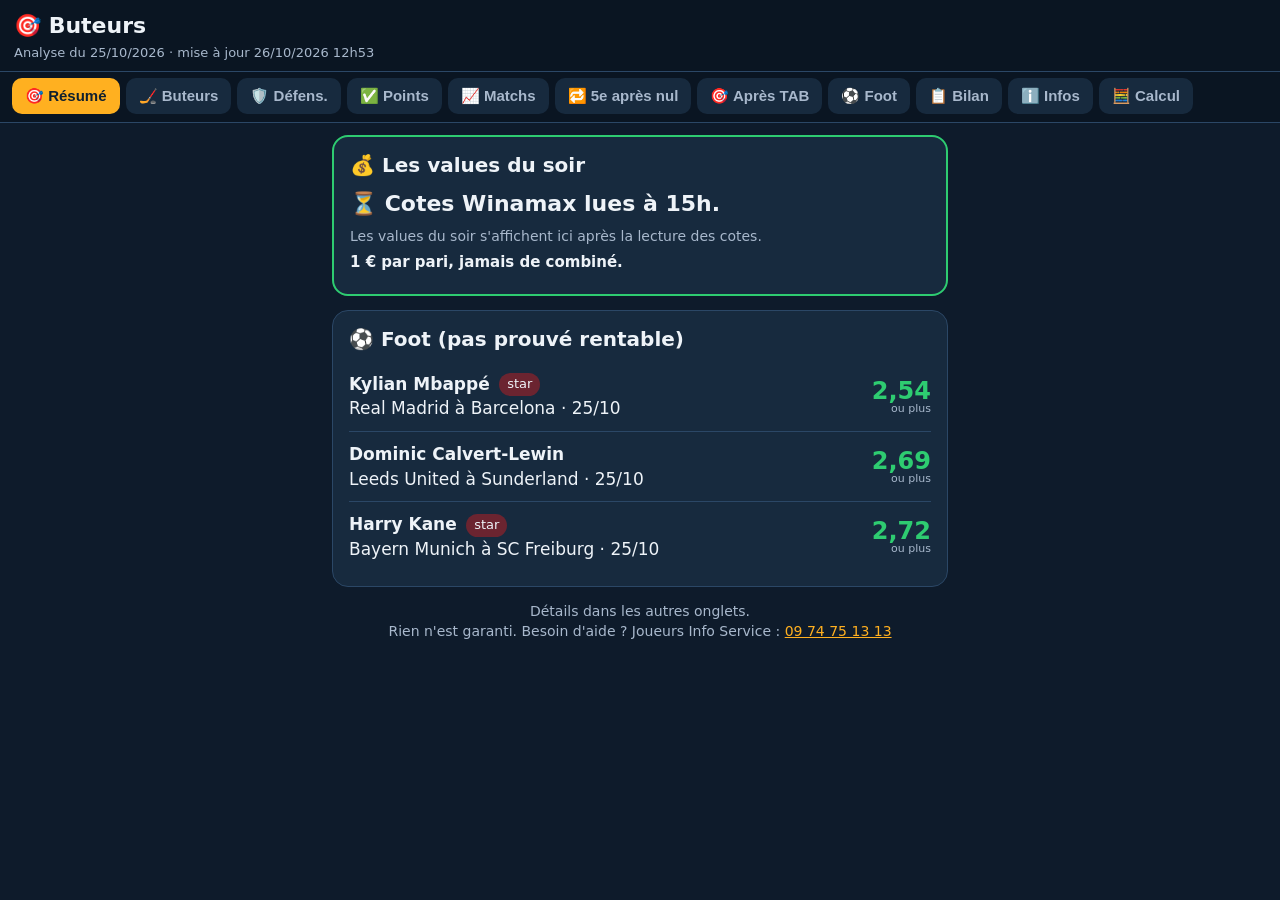
==== buteurs/index.html @ e9d62663 "Résumé : carte « Les values du soir » par profil, stars repliées (v10)" ====
<!DOCTYPE html>
<html lang="fr">
<head>
<meta charset="utf-8">
<meta name="robots" content="noindex,nofollow,noarchive">
<meta name="viewport" content="width=device-width,initial-scale=1,viewport-fit=cover">
<meta name="theme-color" content="#0e1b2b">
<meta name="apple-mobile-web-app-capable" content="yes">
<meta name="mobile-web-app-capable" content="yes">
<meta name="apple-mobile-web-app-status-bar-style" content="black-translucent">
<meta name="apple-mobile-web-app-title" content="Buteurs">
<title>Buteurs – Analyse du jour</title>
<link rel="manifest" href="manifest.webmanifest">
<link rel="apple-touch-icon" href="icon-180.png">
<link rel="icon" href="icon-192.png" type="image/png">
<link rel="stylesheet" href="style.css?v=10">
</head>
<body>
<header>
  <h1>🎯 Buteurs</h1>
  <div id="stamp">Chargement…</div>
  
</header>
<nav>
    <button data-tab="resume" class="on">🎯 Résumé</button>
    <button data-tab="buteurs">🏒 Buteurs</button>
    <button data-tab="defs">🛡️ Défens.</button>
    <button data-tab="points">✅ Points</button>
    <button data-tab="matchs">📈 Matchs</button>
    <button data-tab="nul5">🔁 5e après nul</button>
    <button data-tab="tab">🎯 Après TAB</button>
    <button data-tab="foot">⚽ Foot</button>
    <button data-tab="bilan">📋 Bilan</button>
    <button data-tab="infos">ℹ️ Infos</button>
    <button data-tab="calc">🧮 Calcul</button>
  </nav>
<main>
  <section id="resume" class="tab on"></section>
  <section id="buteurs" class="tab"></section>
  <section id="defs" class="tab"></section>
  <section id="points" class="tab"></section>
  <section id="matchs" class="tab"></section>
  <section id="nul5" class="tab"></section>
  <section id="tab" class="tab"></section>
  <section id="foot" class="tab"></section>
  <section id="bilan" class="tab"></section>
  <section id="infos" class="tab"></section>
  <section id="calc" class="tab">
    <div class="card">
      <h2>🧮 Calculateur</h2>
      <p>Mets la chance du joueur et la cote Winamax. Je te dis si tu joues.</p>
      <label>Chance du joueur (en %)<input id="cP" type="number" inputmode="decimal" placeholder="ex : 44" min="1" max="99" step="0.1"></label>
      <label>Cote Winamax<input id="cO" type="number" inputmode="decimal" placeholder="ex : 2,30" min="1.01" step="0.01"></label>
      <div id="cR" class="verdict">Remplis les 2 cases.</div>
      <p class="small">Règle : tu joues seulement si chance × cote − 1 fait au moins 10 %.<br>Exemple : 44 % et cote 2,60 → 0,44 × 2,60 − 1 = 14 % → tu joues. 44 % et cote 2,30 → 1 % → tu ne joues pas.</p>
    </div>
  </section>
</main>
<footer>
  <p>💶 <b>1 € par pari, en simple.</b> Jamais de combiné.</p>
  <p>⛔ Ne monte jamais la mise après une perte.</p>
  <p>⚠️ Rien n'est garanti. Même un bon pari perd souvent.</p>
  <p>📞 Besoin d'aide ? <b>Joueurs Info Service : <a href="tel:0974751313">09 74 75 13 13</a></b> (gratuit, anonyme).</p>
</footer>
<script src="app.js?v=10"></script>
</body>
</html>
---- buteurs/style.css ----
:root{--bg:#0e1b2b;--card:#172a3e;--card2:#1f3650;--line:#2b4766;--txt:#eef3f8;--mut:#a8b8cc;--ok:#2ecc71;--no:#ff5c6c;--warn:#ffb020}
*{box-sizing:border-box;-webkit-tap-highlight-color:transparent}
html,body{margin:0;background:var(--bg);color:var(--txt);font-family:-apple-system,system-ui,Segoe UI,Roboto,sans-serif;font-size:17px;line-height:1.45}
header{position:relative;background:#0a1522;padding:calc(10px + env(safe-area-inset-top)) 14px 0;border-bottom:1px solid var(--line)}
h1{margin:0;font-size:22px}
#stamp{color:var(--mut);font-size:13px;margin:2px 0 8px}
nav{position:sticky;top:0;z-index:5;display:flex;gap:6px;overflow-x:auto;-webkit-overflow-scrolling:touch;scrollbar-width:none;background:#0a1522;padding:calc(6px + env(safe-area-inset-top)) 12px 8px;border-bottom:1px solid var(--line)}nav::-webkit-scrollbar{display:none}
nav button{flex:0 0 auto;white-space:nowrap;font-size:15px;padding:9px 13px;border:0;border-radius:10px;background:var(--card);color:var(--mut);font-weight:600}
nav button.on{background:var(--warn);color:#10202f}
main{max-width:640px;margin:0 auto;padding:12px 12px calc(110px + env(safe-area-inset-bottom))}
.tab{display:none}.tab.on{display:block}
.card{background:var(--card);border-radius:16px;padding:14px 16px;margin:0 0 14px;border:1px solid var(--line)}
.card h2{margin:0 0 8px;font-size:20px}
.card h3{margin:12px 0 6px;font-size:17px}
.card p{margin:6px 0}
.pick{background:var(--card2);border-radius:14px;padding:12px;margin:10px 0;border-left:5px solid var(--ok)}
.pick.watch{border-left-color:var(--warn)}.pick.d{border-left-color:#5aa9ff}.pick.star{border-left-color:var(--no)}
.pick .name{font-size:19px;font-weight:700}
.pick .meta{color:var(--mut);font-size:15px}
.big{font-size:24px;font-weight:800;color:var(--warn)}
.ex{margin-top:6px;font-size:16px}
.tag{display:inline-block;font-size:13px;padding:2px 8px;border-radius:20px;background:var(--line);margin-left:4px;vertical-align:middle}
.tag.ok{background:#1d5c3a}.tag.no{background:#6b2430}
ul{margin:4px 0;padding-left:0;list-style:none}
li{margin:6px 0}
.small{font-size:14px;color:var(--mut)}
.warn{color:var(--warn)}
details{background:var(--card);border-radius:16px;margin:0 0 12px;border:1px solid var(--line)}
summary{padding:14px 16px;font-weight:700;font-size:17px;cursor:pointer}
details .in{padding:0 16px 12px}
label{display:block;margin:12px 0;font-weight:600}
input{display:block;width:100%;margin-top:6px;font-size:22px;padding:12px;border-radius:12px;border:1px solid var(--line);background:#0a1522;color:var(--txt)}
.verdict{font-size:20px;font-weight:800;padding:14px;border-radius:12px;background:var(--card2);text-align:center;margin:10px 0}
.verdict.ok{background:#1d5c3a}.verdict.no{background:#6b2430}
footer{max-width:640px;margin:0 auto;padding:6px 16px calc(24px + env(safe-area-inset-bottom));color:var(--mut);font-size:15px;border-top:1px solid var(--line)}
footer a{color:var(--warn)}

.bline{margin:.45em 0;padding:.5em .7em;border-radius:10px;background:rgba(255,255,255,.04);line-height:1.45}.bline.ok{border-left:4px solid #2ecc71}.bline.no{border-left:4px solid #e74c3c}ul.bl{list-style:none;padding:0;margin:.3em 0}ul.bl li{padding:.5em .2em;border-bottom:1px solid rgba(255,255,255,.08);line-height:1.45}ul.bl li:last-child{border-bottom:0}
.rrow{display:flex;justify-content:space-between;align-items:center;gap:10px;padding:10px 0;border-bottom:1px solid var(--line)}.rrow:last-of-type{border-bottom:0}.rodd{font-size:24px;font-weight:800;color:var(--ok);text-align:right;line-height:1}.rodd small{display:block;font-size:11px;color:var(--mut);font-weight:500}.center{text-align:center}footer{display:none}

.okc{color:var(--ok);font-weight:700}.noc{color:var(--no);font-weight:700}
.rodd.info{color:var(--mut)}
.bd{margin-top:4px;font-size:15px;color:#5aa9ff}
.wm{margin-top:3px;font-size:15px}
.rodd.pist{color:var(--warn)}
.fair{color:var(--mut);font-size:13px}

.vcard{border:2px solid var(--ok)}
.vrow{background:var(--card2);border-radius:14px;padding:12px;margin:10px 0}
.vtop{display:flex;justify-content:space-between;align-items:center;gap:10px}
.vname{font-size:19px;font-weight:700}
.vodd{font-size:32px;font-weight:800;color:var(--ok);line-height:1;text-align:right}.vodd small{display:block;font-size:11px;color:var(--mut);font-weight:500}
.vone{font-size:20px;margin:4px 0 2px}.vone b{color:var(--warn)}
.vnone{font-size:22px;font-weight:800;margin:8px 0}
.vfoot{font-weight:700;margin-top:10px;font-size:15px}
details.stars summary{font-size:15px;font-weight:600;color:var(--mut)}
.small a{color:var(--warn)}
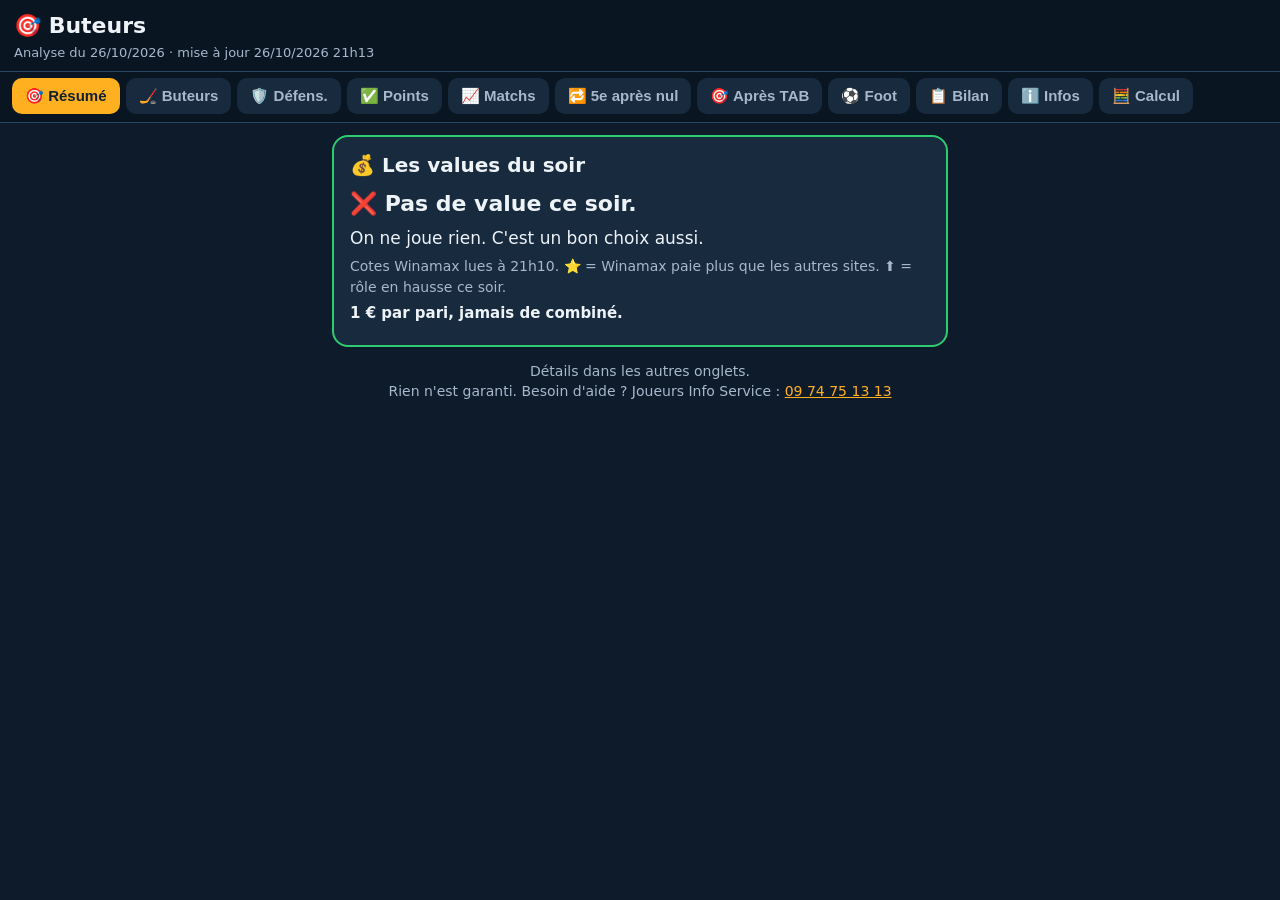
==== commit 99239eb5: "buteurs v13: ligne 🎯 Couverture point sous chaque value / Limite / signal Affiche la cote Winamax « " ====
--- a/buteurs/index.html
+++ b/buteurs/index.html
@@ -13,7 +13,7 @@
 <link rel="manifest" href="manifest.webmanifest">
 <link rel="apple-touch-icon" href="icon-180.png">
 <link rel="icon" href="icon-192.png" type="image/png">
-<link rel="stylesheet" href="style.css?v=10">
+<link rel="stylesheet" href="style.css?v=13">
 </head>
 <body>
 <header>
@@ -62,6 +62,6 @@
   <p>⚠️ Rien n'est garanti. Même un bon pari perd souvent.</p>
   <p>📞 Besoin d'aide ? <b>Joueurs Info Service : <a href="tel:0974751313">09 74 75 13 13</a></b> (gratuit, anonyme).</p>
 </footer>
-<script src="app.js?v=10"></script>
+<script src="app.js?v=13"></script>
 </body>
 </html>
--- a/buteurs/style.css
+++ b/buteurs/style.css
@@ -55,3 +55,16 @@
 .vfoot{font-weight:700;margin-top:10px;font-size:15px}
 details.stars summary{font-size:15px;font-weight:600;color:var(--mut)}
 .small a{color:var(--warn)}
+.vlim{margin:14px 0 4px;font-size:1rem}
+.lrow{opacity:.9;border-left:3px solid #e6b800;padding-left:8px}
+.lrow .vodd{color:#e6b800}
+.vsig{margin:14px 0 4px;font-size:1rem}
+.srow{border-left:3px solid #ff8c1a;padding-left:8px}
+.srow .vodd{color:#ff8c1a}
+.vsigs{font-weight:600;color:#ffb366}
+.gap{color:#ffb366}
+
+.cover{margin-top:6px;font-size:13px;line-height:1.35;padding:6px 8px;border-radius:8px;background:#0d1a28}
+.cover b{font-size:15px}
+.cover.ok{border-left:3px solid var(--ok);color:#b8f0c8}
+.cover.no{border-left:3px solid var(--mut);color:var(--mut)}
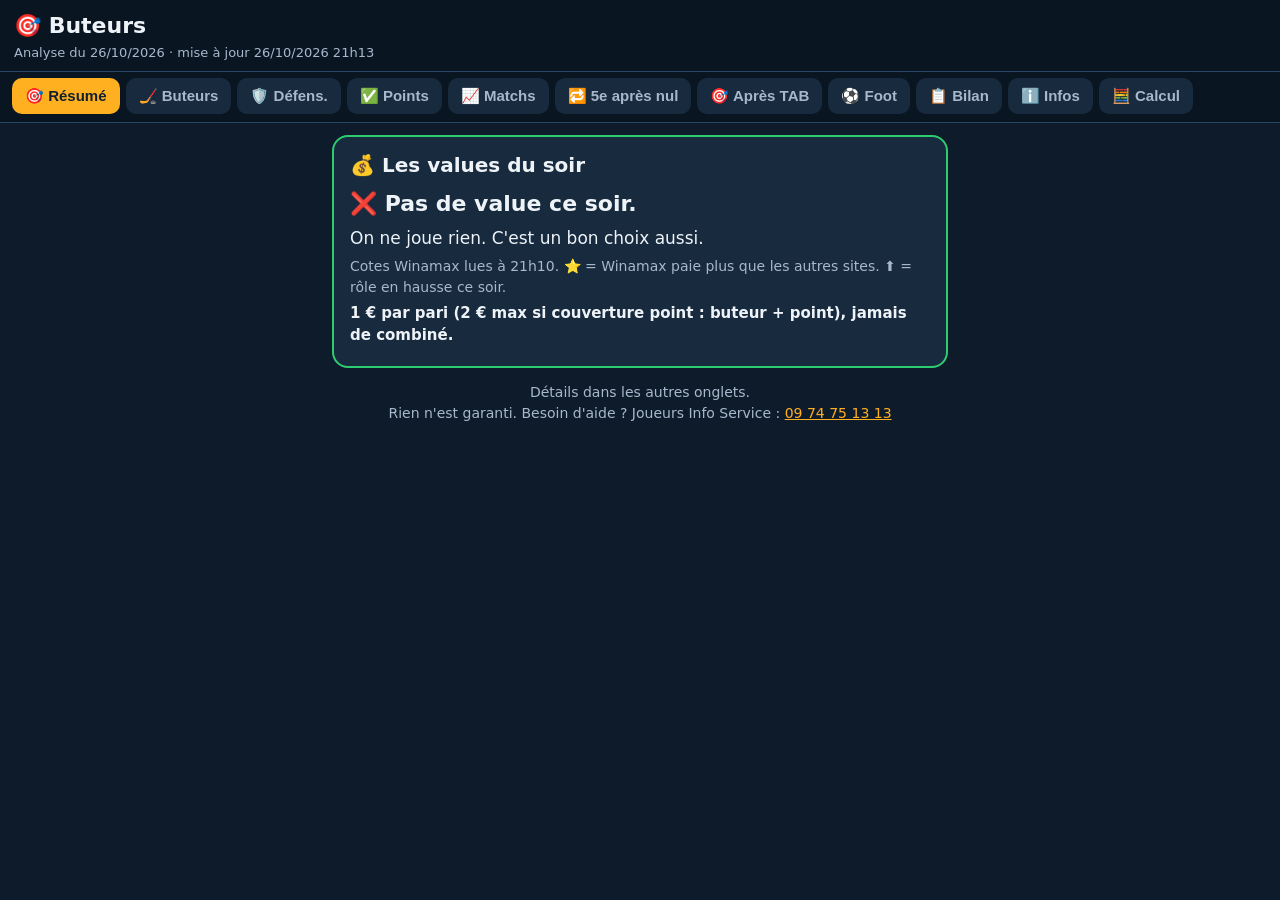
==== commit e572cc2e: "buteurs v14: split de mise 2 € (buteur + couverture point) Sous chaque value / Limite / signal : Mis" ====
--- a/buteurs/index.html
+++ b/buteurs/index.html
@@ -13,7 +13,7 @@
 <link rel="manifest" href="manifest.webmanifest">
 <link rel="apple-touch-icon" href="icon-180.png">
 <link rel="icon" href="icon-192.png" type="image/png">
-<link rel="stylesheet" href="style.css?v=13">
+<link rel="stylesheet" href="style.css?v=14">
 </head>
 <body>
 <header>
@@ -62,6 +62,6 @@
   <p>⚠️ Rien n'est garanti. Même un bon pari perd souvent.</p>
   <p>📞 Besoin d'aide ? <b>Joueurs Info Service : <a href="tel:0974751313">09 74 75 13 13</a></b> (gratuit, anonyme).</p>
 </footer>
-<script src="app.js?v=13"></script>
+<script src="app.js?v=14"></script>
 </body>
 </html>
--- a/buteurs/style.css
+++ b/buteurs/style.css
@@ -68,3 +68,6 @@
 .cover b{font-size:15px}
 .cover.ok{border-left:3px solid var(--ok);color:#b8f0c8}
 .cover.no{border-left:3px solid var(--mut);color:var(--mut)}
+
+.cover-mise{margin-top:4px;font-size:13px;font-weight:600}
+.cover-out{font-size:12px;color:var(--mut);margin-top:2px;line-height:1.35}
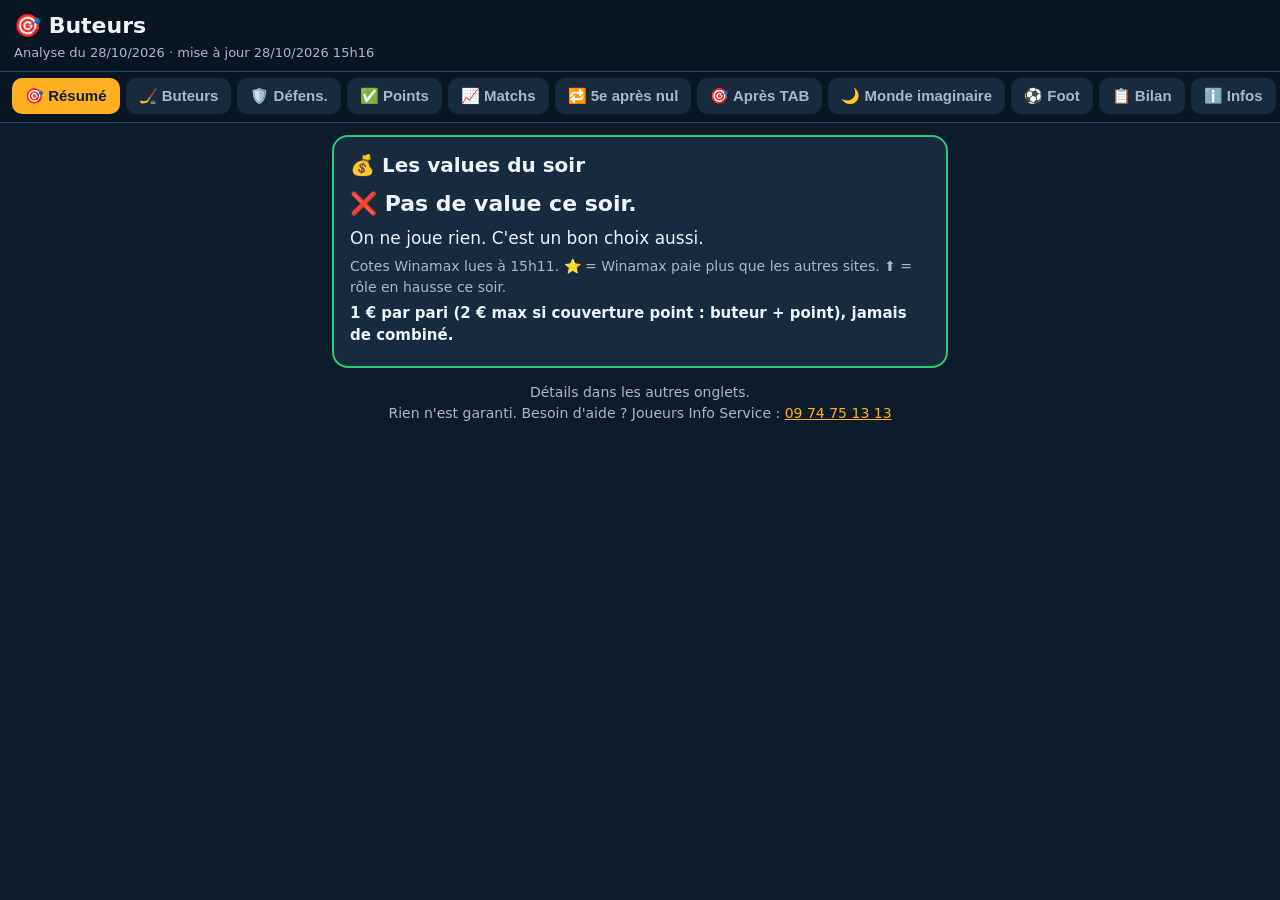
==== commit 47d4e0a2: "buteurs v15: onglet 🌙 Monde imaginaire (après TAB → défenseur buteur) + correctif chargement (liiga_" ====
--- a/buteurs/index.html
+++ b/buteurs/index.html
@@ -13,7 +13,7 @@
 <link rel="manifest" href="manifest.webmanifest">
 <link rel="apple-touch-icon" href="icon-180.png">
 <link rel="icon" href="icon-192.png" type="image/png">
-<link rel="stylesheet" href="style.css?v=14">
+<link rel="stylesheet" href="style.css?v=15">
 </head>
 <body>
 <header>
@@ -29,6 +29,7 @@
     <button data-tab="matchs">📈 Matchs</button>
     <button data-tab="nul5">🔁 5e après nul</button>
     <button data-tab="tab">🎯 Après TAB</button>
+    <button data-tab="imag">🌙 Monde imaginaire</button>
     <button data-tab="foot">⚽ Foot</button>
     <button data-tab="bilan">📋 Bilan</button>
     <button data-tab="infos">ℹ️ Infos</button>
@@ -42,6 +43,7 @@
   <section id="matchs" class="tab"></section>
   <section id="nul5" class="tab"></section>
   <section id="tab" class="tab"></section>
+  <section id="imag" class="tab"><div class="card"><p>Chargement…</p></div></section>
   <section id="foot" class="tab"></section>
   <section id="bilan" class="tab"></section>
   <section id="infos" class="tab"></section>
@@ -62,6 +64,6 @@
   <p>⚠️ Rien n'est garanti. Même un bon pari perd souvent.</p>
   <p>📞 Besoin d'aide ? <b>Joueurs Info Service : <a href="tel:0974751313">09 74 75 13 13</a></b> (gratuit, anonyme).</p>
 </footer>
-<script src="app.js?v=14"></script>
+<script src="app.js?v=15"></script>
 </body>
 </html>
--- a/buteurs/style.css
+++ b/buteurs/style.css
@@ -71,3 +71,12 @@
 
 .cover-mise{margin-top:4px;font-size:13px;font-weight:600}
 .cover-out{font-size:12px;color:var(--mut);margin-top:2px;line-height:1.35}
+
+.imag{border:2px solid #8e7dff}
+.istat{display:flex;gap:8px;margin:8px 0}
+.istat div{flex:1;background:var(--card2);border-radius:12px;padding:8px;text-align:center}
+.istat b{display:block;font-size:24px;color:#b9adff}
+.istat .base b{color:var(--mut)}
+.istat small{font-size:12px;color:var(--mut)}
+.icase{padding:7px 0;border-bottom:1px solid var(--line);font-size:15px}.icase:last-child{border-bottom:0}
+table.it{width:100%;border-collapse:collapse;font-size:14px}table.it th,table.it td{padding:5px 4px;text-align:right;border-bottom:1px solid var(--line)}table.it th:first-child,table.it td:first-child{text-align:left}table.it th{color:var(--mut);font-weight:600}
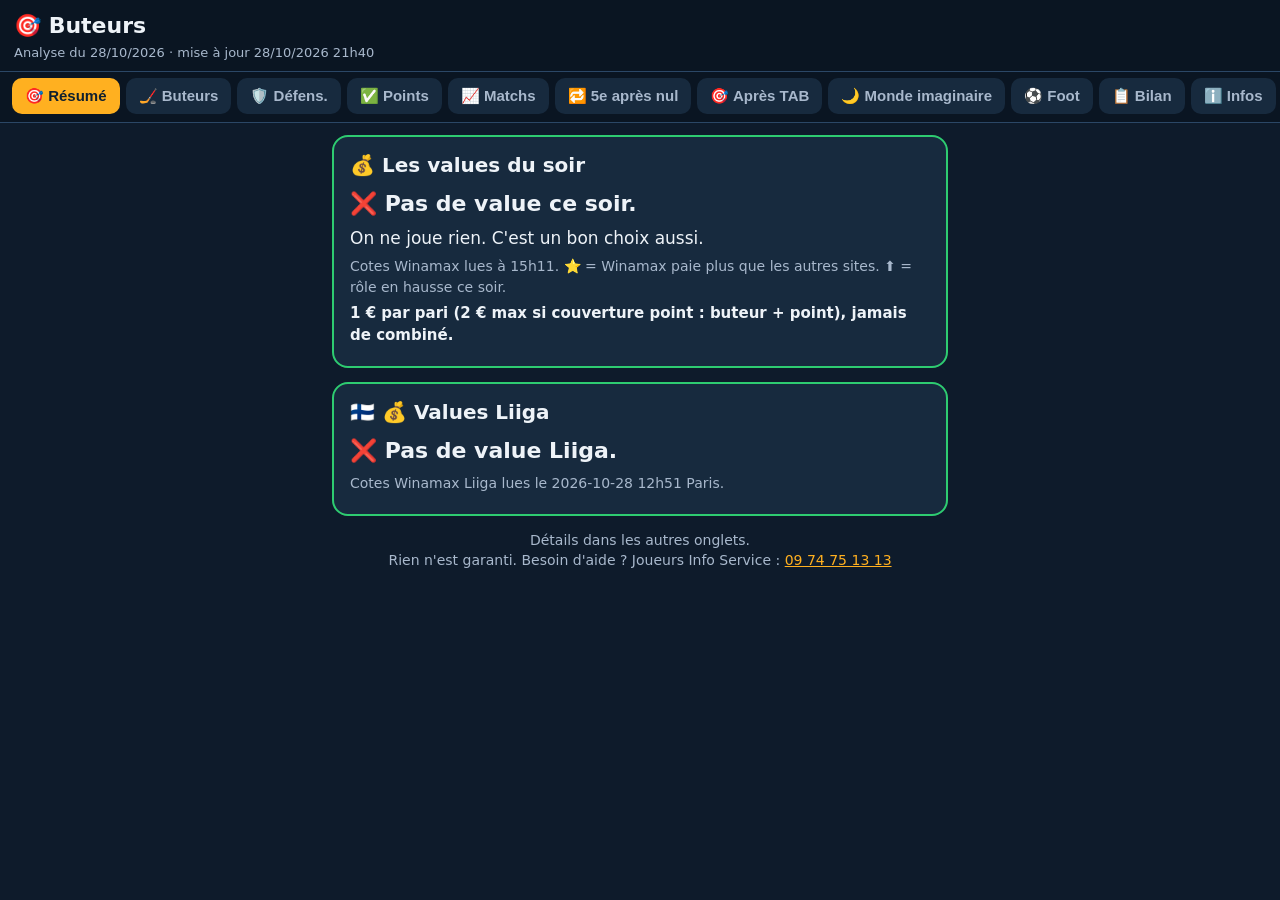
==== commit 2d552849: "buteurs: blocs Liiga 💰/🟡/🔥 + couverture point depuis picks[liiga] (app v17)" ====
--- a/buteurs/index.html
+++ b/buteurs/index.html
@@ -13,7 +13,7 @@
 <link rel="manifest" href="manifest.webmanifest">
 <link rel="apple-touch-icon" href="icon-180.png">
 <link rel="icon" href="icon-192.png" type="image/png">
-<link rel="stylesheet" href="style.css?v=15">
+<link rel="stylesheet" href="style.css?v=16">
 </head>
 <body>
 <header>
@@ -64,6 +64,6 @@
   <p>⚠️ Rien n'est garanti. Même un bon pari perd souvent.</p>
   <p>📞 Besoin d'aide ? <b>Joueurs Info Service : <a href="tel:0974751313">09 74 75 13 13</a></b> (gratuit, anonyme).</p>
 </footer>
-<script src="app.js?v=15"></script>
+<script src="app.js?v=17"></script>
 </body>
 </html>
